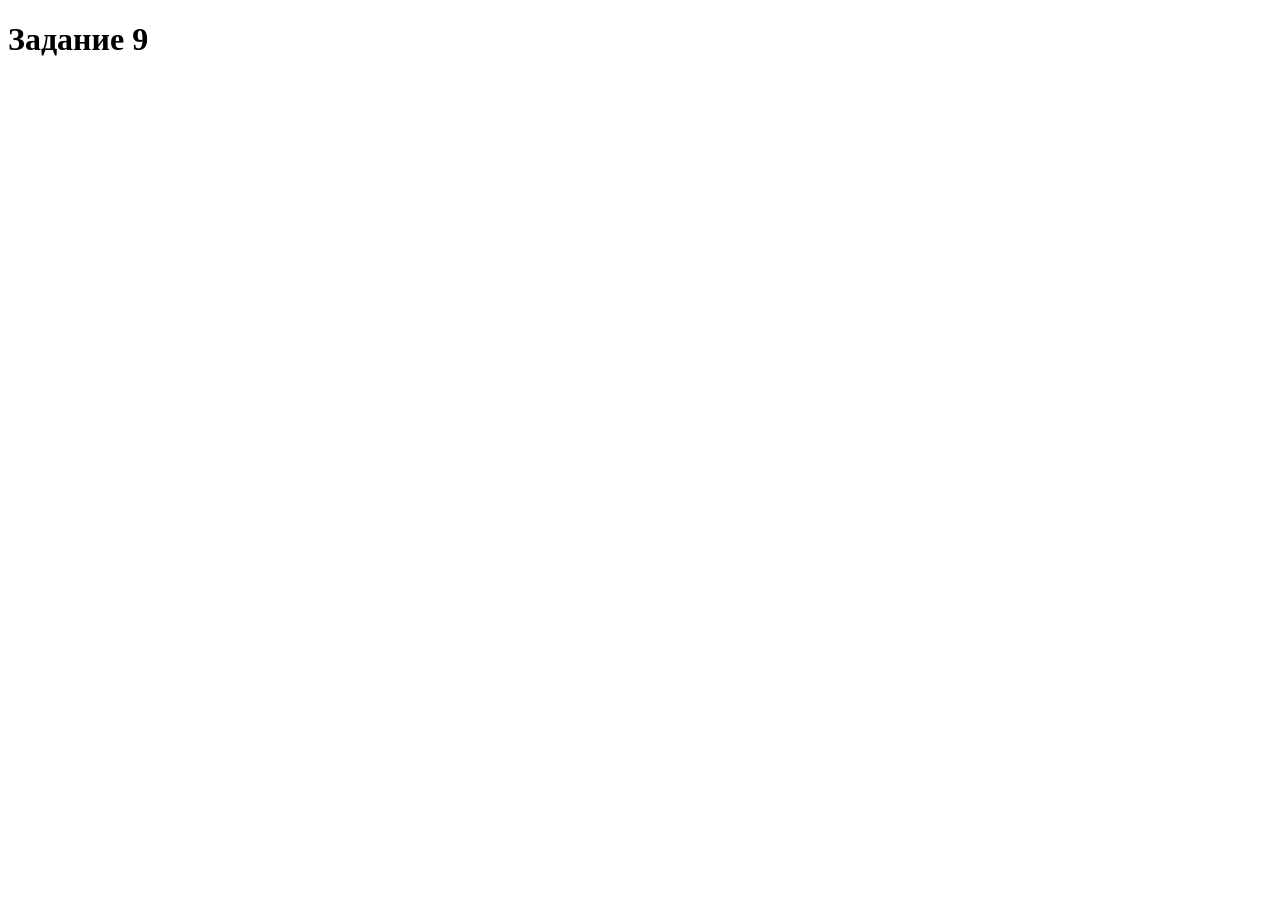
==== hw9.html @ 423a8678 "Созданы файлы hw9, удалены файлы hw8." ====
<!DOCTYPE html>
<html lang="en">
<head>
    <meta charset="UTF-8">
    <meta name="viewport" content="width=device-width, initial-scale=1.0">
    <title>Document</title>
</head>
<body>
    <h1>Задание 9</h1>
    <script src="./hw8.js"></script>
</body>
</html>
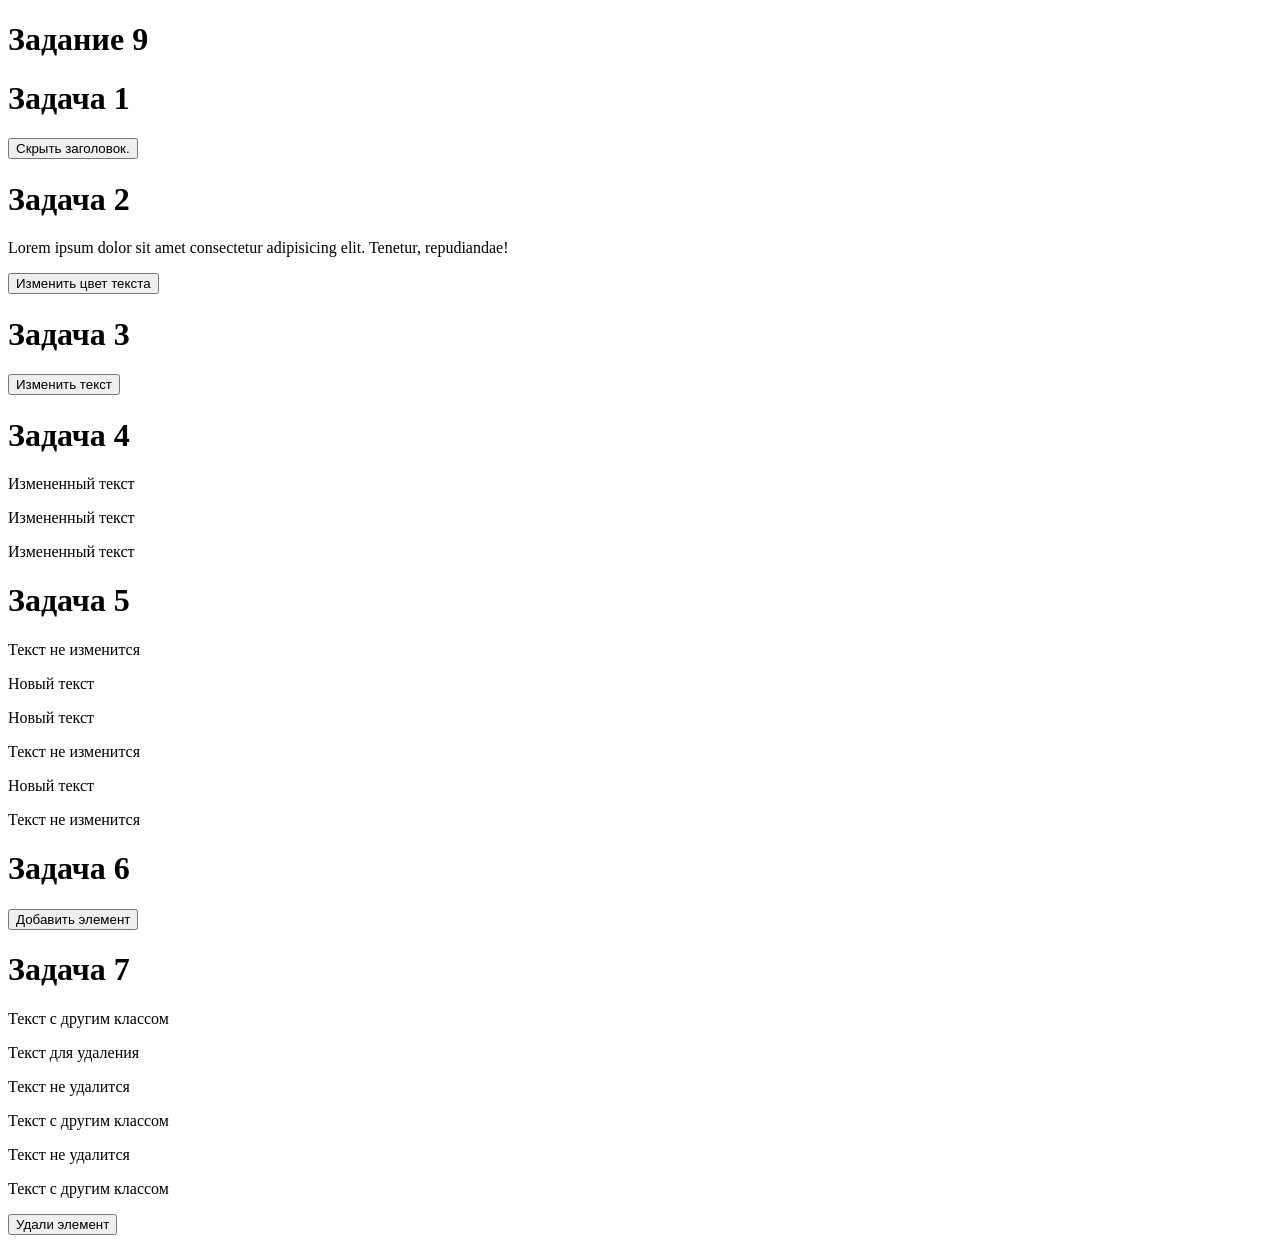
==== commit 6006d2c4: "Сделаны 7 задач из задания 9 по DOM." ====
--- a/hw9.html
+++ b/hw9.html
@@ -7,6 +7,119 @@
 </head>
 <body>
     <h1>Задание 9</h1>
-    <script src="./hw8.js"></script>
+    <!-- Задача 1 HTML-->
+     <h1 class="heading">Задача 1</h1>
+     <button class="btn">Скрыть заголовок.</button>
+
+    <!-- Задача 2 HTML -->
+    <h1>Задача 2</h1>
+    <p class="description">Lorem ipsum dolor sit amet consectetur adipisicing elit. Tenetur, repudiandae!</p>
+    <button class="btn2">Изменить цвет текста</button>
+
+    <!-- Задача 3 HTML -->
+    <h1 class="heading3">Задача 3</h1>
+    <button class="btn3">Изменить текст</button>
+
+    <!-- Задача 4 HTML -->
+    <h1>Задача 4</h1>
+    <p class="description4">Lorem, ipsum dolor.</p>
+    <p class="description4">Lorem ipsum dolor sit.</p>
+    <p class="description4">Lorem ipsum dolor sit amet.</p>
+
+    <!-- Задача 5 HTML -->
+    <h1>Задача 5</h1>
+    <p class="non-desc">Текст не изменится</p>
+    <p class="description5">Lorem, ipsum dolor.</p>
+    <p class="description5">Lorem ipsum dolor sit.</p>
+    <p class="non-desc">Текст не изменится</p>
+    <p class="description5">Lorem ipsum dolor sit amet.</p>
+    <p class="non-desc">Текст не изменится</p>
+
+    <!-- Задача 6 HTML -->
+    <h1>Задача 6</h1>
+    <button class="btn6">Добавить элемент</button>
+
+    <!-- Задача 7 HTML -->
+     <h1>Задача 7</h1>
+    <p class="any-class">Текст с другим классом</p>
+    <p class="description7">Текст для удаления</p>
+    <p class="description7">Текст не удалится</p>
+    <p class="any-class">Текст с другим классом</p>
+    <p class="description7">Текст не удалится</p>
+    <p class="ani-class">Текст с другим классом</p>
+    <button class="btn7">Удали элемент</button>
+
+    <script>
+    // Задача 1 js
+        const btnEl = document.querySelector('.btn');
+        const headingEl = document.querySelector('.heading');
+
+        btnEl.addEventListener('click', () => {
+            if (headingEl.style.display === 'none') {
+                headingEl.style.display = 'block';
+                btnEl.textContent = 'Скрыть заголовок.';
+            } else {
+                headingEl.style.display = 'none';
+                btnEl.textContent = 'Показать заголовок.';
+            }
+        }
+        );
+    
+    // Задача 2 js
+        const descriptionEl = document.querySelector('.description');
+        const btn2El = document.querySelector('.btn2');
+
+        btn2El.addEventListener('click', () => {
+            descriptionEl.style.color = 'blue';
+        }
+        );
+
+    // Задача 3 js
+        const heading3El = document.querySelector('.heading3');
+        const btn3El = document.querySelector('.btn3');
+
+        btn3El.addEventListener('click', () => {
+            heading3El.textContent = 'Привет, мир!'
+        }
+        );
+
+    // Задача 4 js
+        const allDescriptions4El = document.querySelectorAll('.description4');
+
+        allDescriptions4El.forEach(description4 => {
+            description4.textContent = 'Измененный текст';
+        }
+        );
+
+
+    // Задача 5 js  
+        const allDescriptions5El = document.querySelectorAll('.description5');
+
+        allDescriptions5El.forEach(description5 => {
+            description5.textContent = 'Новый текст';
+        }
+        );
+    
+    // Задача 6 js
+        const btn6El = document.querySelector('.btn6');
+
+        btn6El.addEventListener('click', () => {
+            const newText = document.createElement('div');
+
+            newText.textContent = 'Новый абзац';
+            document.body.appendChild(newText);
+        }
+        );
+
+    // Задача 7 js
+        const description7El = document.querySelector('.description7');
+        const btn7El = document.querySelector('.btn7');
+
+         btn7El.addEventListener('click', () => {
+            description7El.remove();
+        }
+        );
+
+    </script>
 </body>
 </html>
